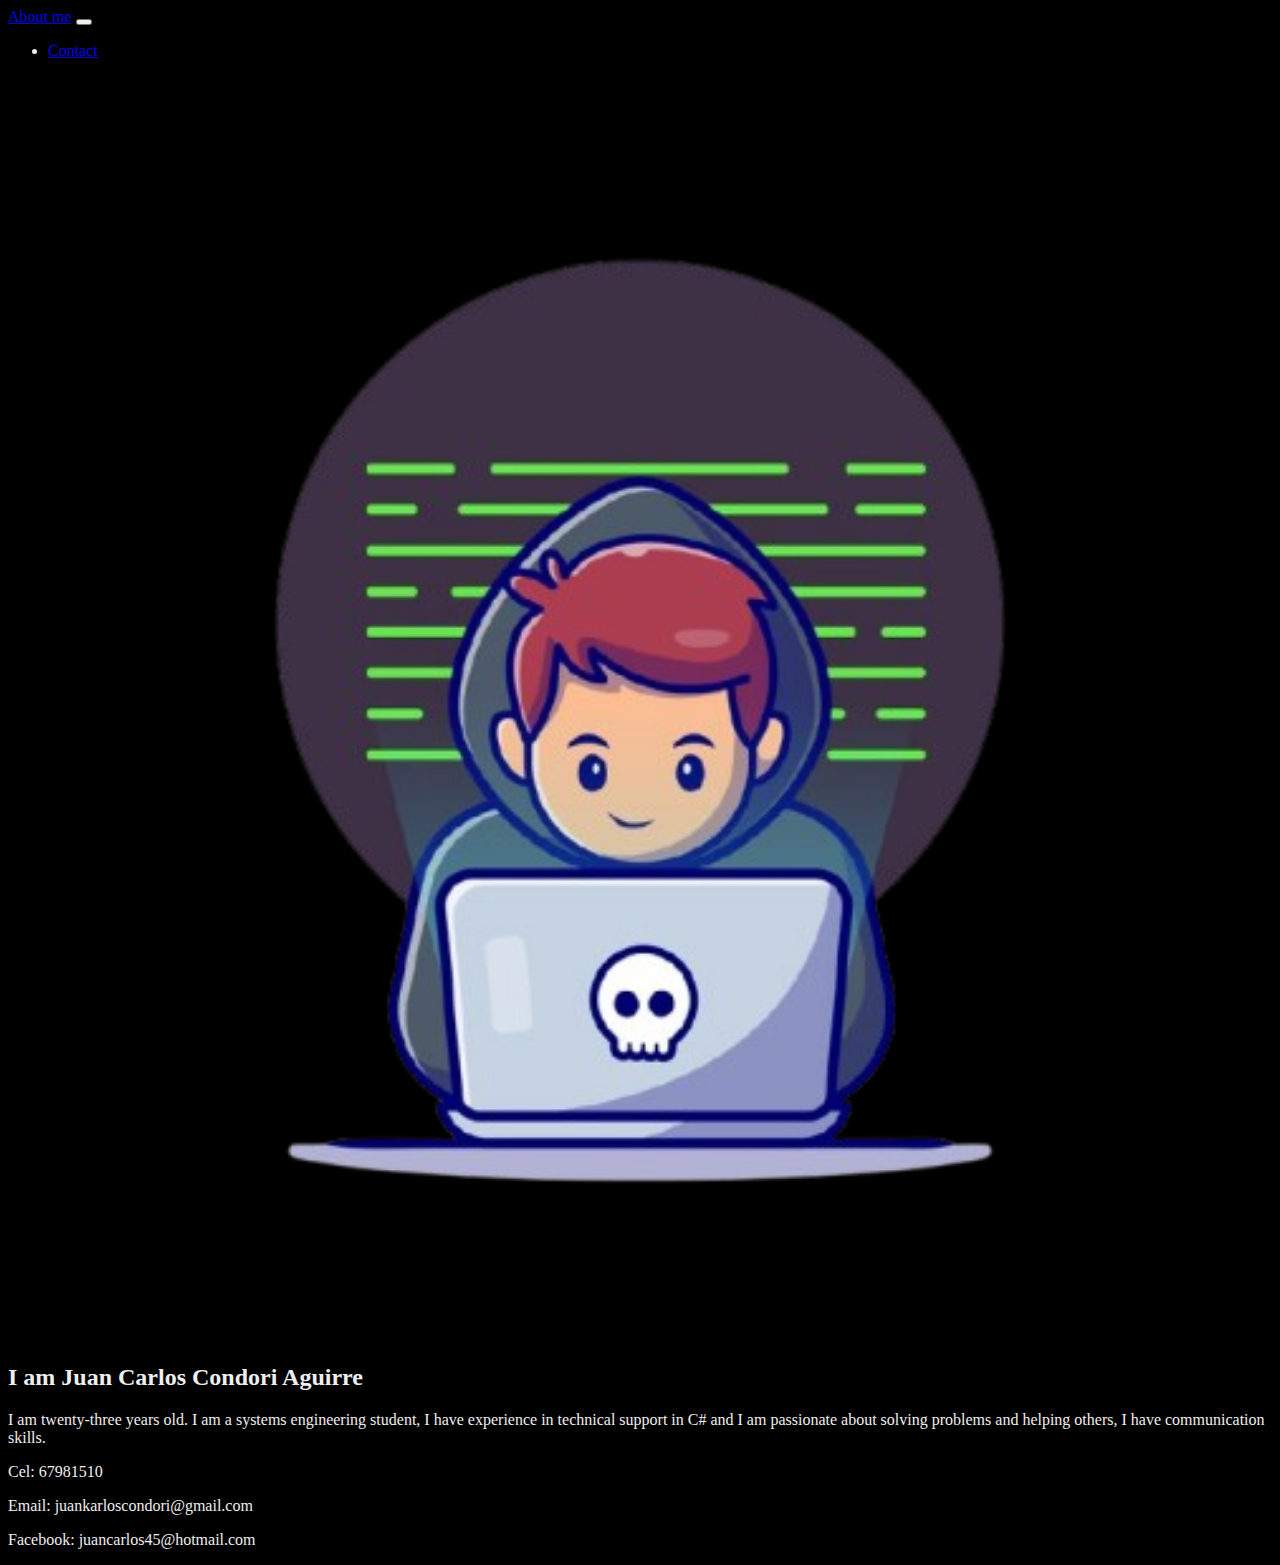
==== contact.html @ d27d5181 "guardar" ====
<!DOCTYPE html>
<html lang="en">
<head>
    <meta charset="UTF-8">
    <meta name="viewport" content="width=device-width, initial-scale=1.0">
    <title>ABOUT ME</title>
    <link href="https://cdn.jsdelivr.net/npm/bootstrap@5.3.5/dist/css/bootstrap.min.css" rel="stylesheet" integrity="sha384-SgOJa3DmI69IUzQ2PVdRZhwQ+dy64/BUtbMJw1MZ8t5HZApcHrRKUc4W0kG879m7" crossorigin="anonymous">
    <link rel="stylesheet" href="styles.css">
</head>
<body>
    <div class="container">
        <nav class="navbar navbar-dark bg-dark navbar-expand-lg">
            <div class="container-fluid">
              <a class="navbar-brand" href="index.html">About me</a>
              <button class="navbar-toggler" type="button" data-bs-toggle="collapse" data-bs-target="#navbarNav" aria-controls="navbarNav" aria-expanded="false" aria-label="Toggle navigation">
                <span class="navbar-toggler-icon"></span>
              </button>
              <div class="collapse navbar-collapse" id="navbarNav">
                <ul class="navbar-nav">
                  <li class="nav-item">
                    <a class="nav-link" href="contact.html">Contact</a>
                  </li>
                </ul>
              </div>
            </div>
        </nav>
          <div class="row">
            <div class="col-md-3 align-center">
                <img src="coder2.png" alt="" 
                srcset="" class="img img-responsive">
            </div>
            <div class="col-md-9">
                <div class="row">
                    <div class="col-md-12">
                        <h2>I am Juan Carlos Condori Aguirre</h2>
                        <p>I am twenty-three years old.
                             I am a systems engineering student, I have experience in technical support in C#
                              and I am passionate about solving problems and helping others, I have communication skills.</p>
                    </div>
                </div>
            </div>
          </div>
          <div class="row">
            <div class="col-md-3">
                <p>Cel: 67981510</p>
            </div>
            <div class="col-md-3">
                <p>Email: juankarloscondori@gmail.com</p>
            </div>
            <div class="col-md-3">
                <p>Facebook: juancarlos45@hotmail.com</p>
            </div>
          </div>
    </div>

    <script src="https://cdn.jsdelivr.net/npm/bootstrap@5.3.5/dist/js/bootstrap.bundle.min.js" integrity="sha384-k6d4wzSIapyDyv1kpU366/PK5hCdSbCRGRCMv+eplOQJWyd1fbcAu9OCUj5zNLiq" crossorigin="anonymous"></script>
</body>
</html>
---- styles.css ----
.align-center{
    align-content: center;
}
.img-responsive{
    width: 100%;
}
body{
    background-color: black;
    color: #eee;
}
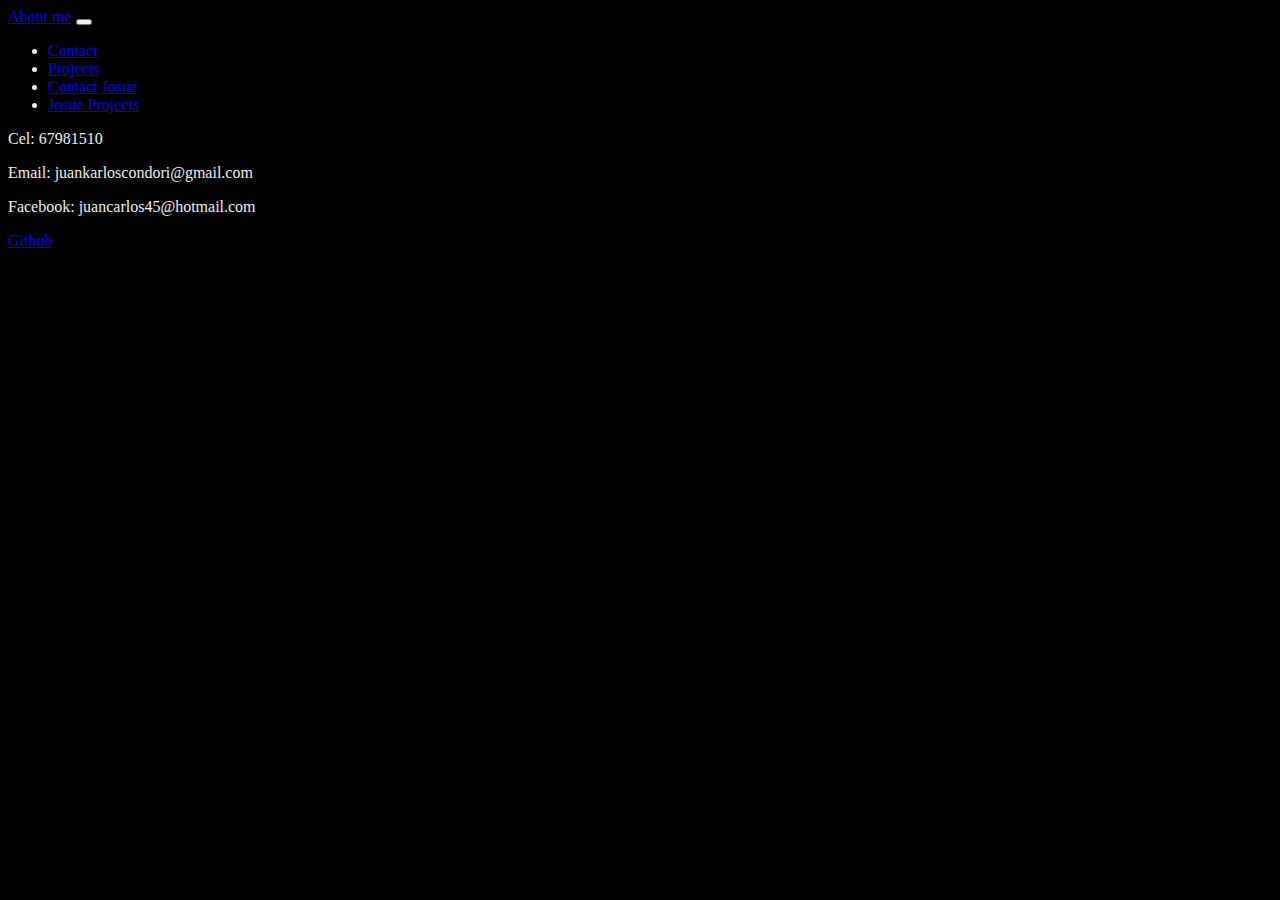
==== commit 65f0b300: "link modified to my gitgub account" ====
--- a/contact.html
+++ b/contact.html
@@ -20,27 +20,20 @@
                   <li class="nav-item">
                     <a class="nav-link" href="contact.html">Contact</a>
                   </li>
+                  <li class="nav-item">
+                    <a class="nav-link" href="project.html">Projects</a>
+                  </li>
+                  <li class="nav-item">
+                    <a class="nav-link" href="contact.html">Contact Josue</a>
+                  </li>
+                  <li class="nav-item">
+                    <a class="nav-link" href="contact.html"> Josue Projects </a>
+                  </li>
                 </ul>
               </div>
             </div>
         </nav>
-          <div class="row">
-            <div class="col-md-3 align-center">
-                <img src="coder2.png" alt="" 
-                srcset="" class="img img-responsive">
-            </div>
-            <div class="col-md-9">
-                <div class="row">
-                    <div class="col-md-12">
-                        <h2>I am Juan Carlos Condori Aguirre</h2>
-                        <p>I am twenty-three years old.
-                             I am a systems engineering student, I have experience in technical support in C#
-                              and I am passionate about solving problems and helping others, I have communication skills.</p>
-                    </div>
-                </div>
-            </div>
-          </div>
-          <div class="row">
+        <div class="row m-4">
             <div class="col-md-3">
                 <p>Cel: 67981510</p>
             </div>
@@ -50,8 +43,16 @@
             <div class="col-md-3">
                 <p>Facebook: juancarlos45@hotmail.com</p>
             </div>
-          </div>
-    </div>
+            <div class="col-md-3">
+                <a 
+                    href="https://github.com/JuanCarlosAguirre001" 
+                    target="_blank" 
+                    class="btn btn-success">
+                    Github
+                </a>
+            </div>
+        </div>
+    
 
     <script src="https://cdn.jsdelivr.net/npm/bootstrap@5.3.5/dist/js/bootstrap.bundle.min.js" integrity="sha384-k6d4wzSIapyDyv1kpU366/PK5hCdSbCRGRCMv+eplOQJWyd1fbcAu9OCUj5zNLiq" crossorigin="anonymous"></script>
 </body>
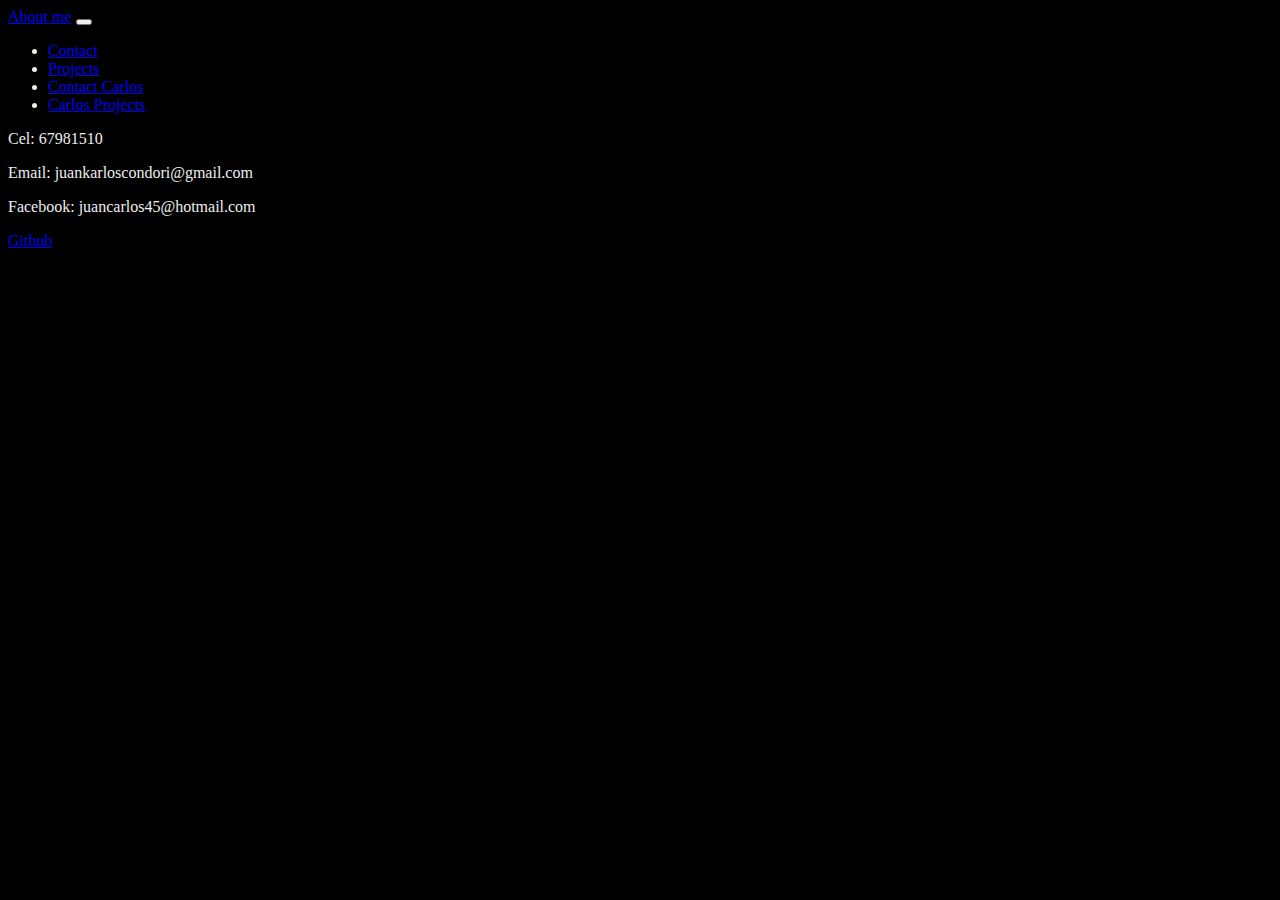
==== commit 5670dbc4: "guardar" ====
--- a/contact.html
+++ b/contact.html
@@ -24,10 +24,10 @@
                     <a class="nav-link" href="project.html">Projects</a>
                   </li>
                   <li class="nav-item">
-                    <a class="nav-link" href="contact.html">Contact Josue</a>
+                    <a class="nav-link" href="contact.html">Contact Carlos</a>
                   </li>
                   <li class="nav-item">
-                    <a class="nav-link" href="contact.html"> Josue Projects </a>
+                    <a class="nav-link" href="contact.html"> Carlos Projects </a>
                   </li>
                 </ul>
               </div>
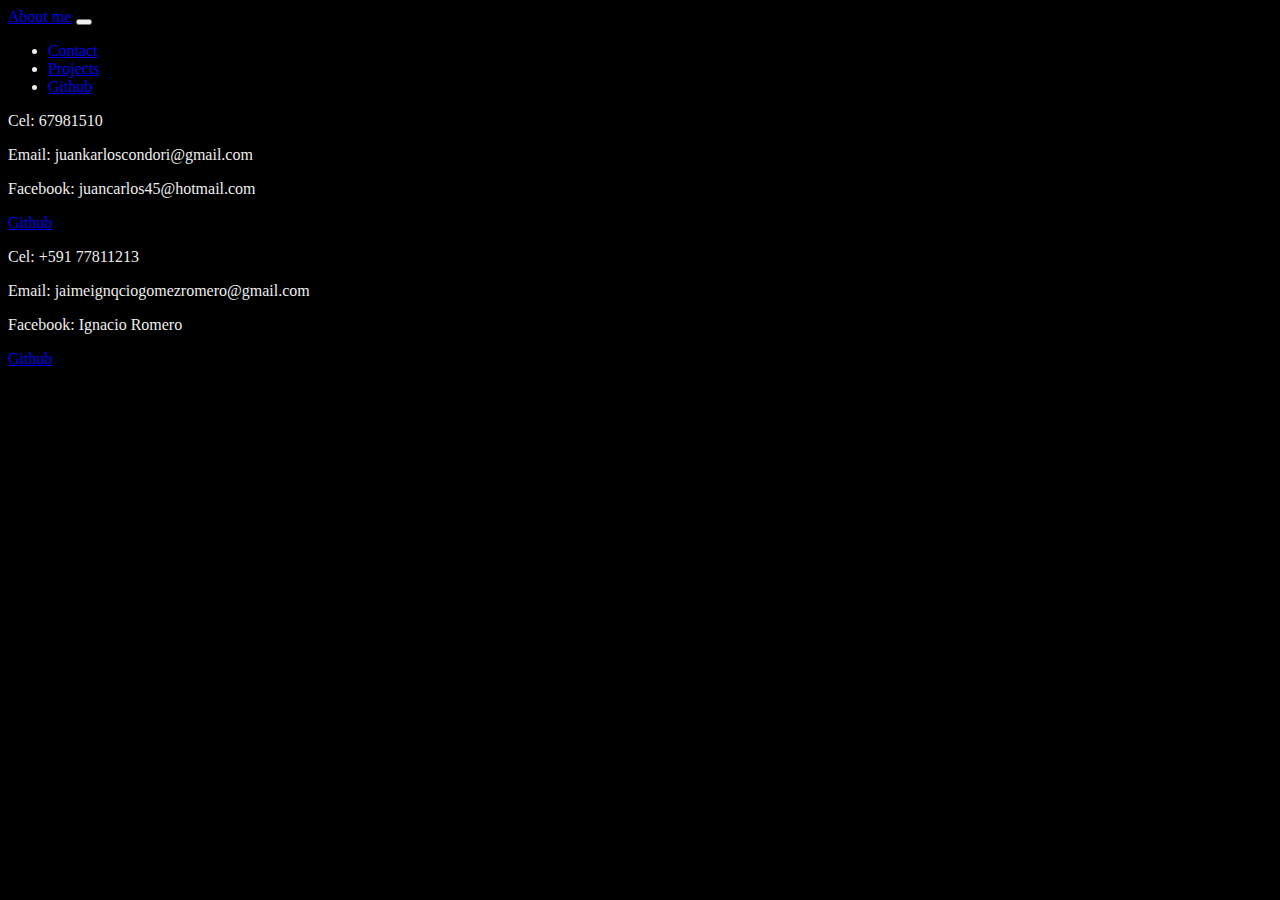
==== commit 8babf2ae: "Update to page" ====
--- a/contact.html
+++ b/contact.html
@@ -23,11 +23,9 @@
                   <li class="nav-item">
                     <a class="nav-link" href="project.html">Projects</a>
                   </li>
+                  
                   <li class="nav-item">
-                    <a class="nav-link" href="contact.html">Contact Carlos</a>
-                  </li>
-                  <li class="nav-item">
-                    <a class="nav-link" href="contact.html"> Carlos Projects </a>
+                    <a class="nav-link" target="_blank" href="https://github.com/login"> Github </a>
                   </li>
                 </ul>
               </div>
@@ -52,7 +50,25 @@
                 </a>
             </div>
         </div>
-    
+        <div class="row m-4">
+          <div class="col-md-3">
+              <p>Cel: +591 77811213</p>
+          </div>
+          <div class="col-md-3">
+              <p>Email: jaimeignqciogomezromero@gmail.com</p>
+          </div>
+          <div class="col-md-3">
+              <p>Facebook: Ignacio Romero</p>
+          </div>
+          <div class="col-md-3">
+              <a 
+                  href="https://github.com/JuanCarlosAguirre001" 
+                  target="_blank" 
+                  class="btn btn-success">
+                  Github
+              </a>
+          </div>
+      </div>
 
     <script src="https://cdn.jsdelivr.net/npm/bootstrap@5.3.5/dist/js/bootstrap.bundle.min.js" integrity="sha384-k6d4wzSIapyDyv1kpU366/PK5hCdSbCRGRCMv+eplOQJWyd1fbcAu9OCUj5zNLiq" crossorigin="anonymous"></script>
 </body>
--- a/styles.css
+++ b/styles.css
@@ -7,4 +7,10 @@
 body{
     background-color: black;
     color: #eee;
-}+}
+.project-img{
+    height: 250px !important;
+}
+.img-responsive2{
+    width: 10%;
+}
